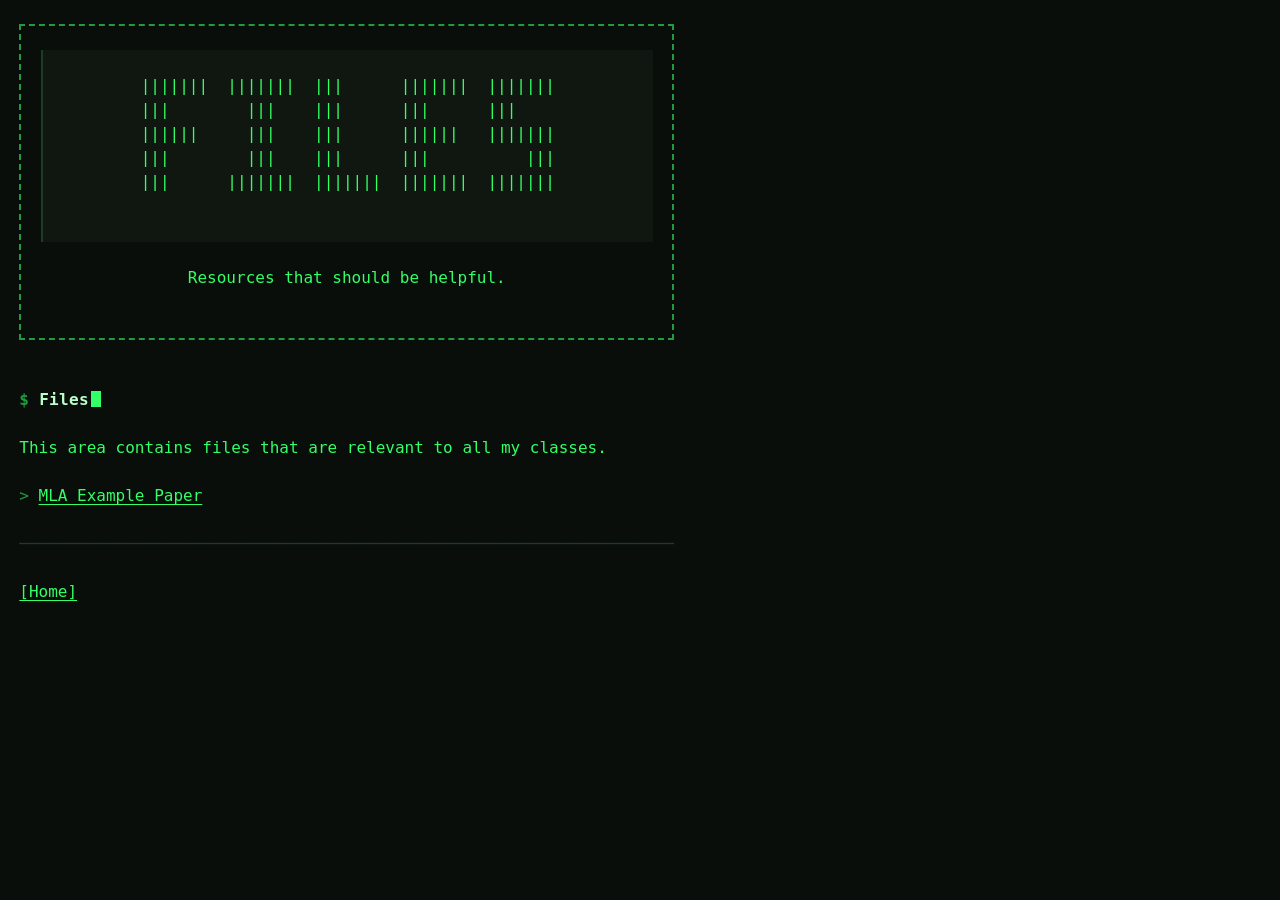
==== files/index.html @ 60ced68f "first site commit." ====
<!DOCTYPE html>
<html lang="en">
<head>
<meta charset="utf-8">
<meta name="viewport" content="width=device-width, initial-scale=1">
<title>FYC - Files for All Classes</title>
<link rel="stylesheet" href="/main.css">
</head>
<header class="banner">
  <pre class="ascii" aria-hidden="true">
|||||||  |||||||  |||      |||||||  |||||||
|||        |||    |||      |||      |||    
||||||     |||    |||      ||||||   |||||||
|||        |||    |||      |||          |||
|||      |||||||  |||||||  |||||||  |||||||
  </pre>
  <p>Resources that should be helpful.</p>
</header>
<body>
<h1>Files</h1>
<p>This area contains files that are relevant to all my classes.</p>
<ul>
<li><a href="mla-ex">MLA Example Paper</a></li>
</ul>
<hr>
<a href="/index.html">[Home]</a>
</body>
</html>
---- main.css ----
/* terminal.css — CRT phosphor stylesheet
   Themes: default (green P1). Add class="amber" or class="ice" to <html>.
   Options: class="scanlines" on <html> for the CRT overlay.
            class="crt" on <html> adds phosphor glow to text. */

:root {
  --bg:        #0a0e0a;
  --bg-raised: #101610;
  --fg:        #33ff66;
  --fg-dim:    #1f9c3f;
  --fg-bright: #b9ffcc;
  --accent:    #ffd866;
  --rule:      #1a3d24;

  --mono: "IBM Plex Mono", "DejaVu Sans Mono", "Liberation Mono",
          Menlo, Consolas, ui-monospace, monospace;

  --ch: 1ch;
  --line: 1.5rem;          /* vertical rhythm unit */
  --measure: 72ch;
}

html.amber {
  --bg: #100c04; --bg-raised: #191207;
  --fg: #ffb000; --fg-dim: #9c6b00; --fg-bright: #ffe0a3;
  --accent: #ff7043; --rule: #3d2a08;
}

html.ice {
  --bg: #05080d; --bg-raised: #0c1119;
  --fg: #a8d8ff; --fg-dim: #5b7fa3; --fg-bright: #e6f4ff;
  --accent: #ff5f87; --rule: #16273a;
}

*, *::before, *::after { box-sizing: border-box; }

html {
  background: var(--bg);
  font-size: 16px;
  -webkit-text-size-adjust: 100%;
}

body {
  margin: 0;
  padding: var(--line) calc(2 * var(--ch));
  max-width: var(--measure);
  color: var(--fg);
  font-family: var(--mono);
  font-size: 1rem;
  line-height: var(--line);
  font-variant-ligatures: none;
  text-rendering: optimizeSpeed;
}

/* Everything sits on the same baseline grid */
p, ul, ol, dl, pre, blockquote, table, figure, hr, form {
  margin: 0 0 var(--line);
}

/* ---------- type ---------- */

h1, h2, h3, h4, h5, h6 {
  margin: calc(2 * var(--line)) 0 var(--line);
  font-size: 1rem;
  font-weight: 700;
  line-height: var(--line);
  color: var(--fg-bright);
  letter-spacing: 0.02em;
}
h1 { margin-top: 0; }

/* Heading level encoded as a prompt depth, not decoration */
h1::before { content: "$ "; color: var(--fg-dim); }
h2::before { content: "## "; color: var(--fg-dim); }
h3::before { content: "### "; color: var(--fg-dim); }
h4::before { content: "#### "; color: var(--fg-dim); }

/* The one bold move: a live cursor after the page title */
h1::after {
  content: "";
  display: inline-block;
  width: 1ch;
  height: 1em;
  margin-left: 0.15em;
  vertical-align: -0.15em;
  background: var(--fg);
  animation: blink 1.06s steps(1, end) infinite;
}
@keyframes blink { 0%, 50% { opacity: 1; } 50.01%, 100% { opacity: 0; } }

strong, b { color: var(--fg-bright); font-weight: 700; }
em, i, cite { font-style: italic; color: inherit; }
small     { color: var(--fg-dim); font-size: 1rem; }

::selection { background: var(--fg); color: var(--bg); text-shadow: none; }

/* ---------- links ---------- */

a {
  color: var(--fg);
  text-decoration: underline;
  text-underline-offset: 0.2em;
}
a:hover,
a:focus-visible {
  background: var(--fg);
  color: var(--bg);
  text-decoration: none;
  outline: none;
}
a:visited { color: var(--fg-dim); }

:focus-visible {
  outline: 2px solid var(--accent);
  outline-offset: 2px;
}

/* ---------- lists ---------- */

ul, ol { padding-left: calc(3 * var(--ch)); }
ul { list-style: none; padding-left: 0; }

ul li { position: relative; padding-left: calc(2 * var(--ch)); }
ul li::before {
  content: ">";
  position: absolute;
  left: 0;
  color: var(--fg-dim);
}
ul ul li::before  { content: "-"; }
ul ul ul li::before { content: "·"; }

ul ul { padding-left: calc(2 * var(--ch)); margin-bottom: 0; }
ol ol, ul ol, ol ul { margin-bottom: 0; }
li::marker { color: var(--fg-dim); }

/* ---------- code ---------- */

code, kbd, samp { font-family: var(--mono); font-size: 1em; }

code {
  color: var(--accent);
  background: var(--bg-raised);
  padding: 0 0.3ch;
}

pre {
  background: var(--bg-raised);
  border-left: 2px solid var(--rule);
  padding: var(--line) calc(2 * var(--ch));
  overflow-x: auto;
  white-space: pre;
  tab-size: 4;
}
pre code { background: none; padding: 0; color: var(--fg); }

kbd {
  border: 1px solid var(--rule);
  padding: 0 0.4ch;
  color: var(--fg-bright);
}

/* ---------- blocks ---------- */

blockquote {
  padding-left: calc(2 * var(--ch));
  border-left: 2px solid var(--rule);
  color: var(--fg-dim);
}

hr {
  border: 0;
  height: var(--line);
  line-height: var(--line);
  color: var(--rule);
  overflow: hidden;
}
hr::before {
  content: "────────────────────────────────────────────────────────────────────────";
  white-space: nowrap;
}

img, video, canvas, svg {
  max-width: 100%;
  height: auto;
  filter: grayscale(1) contrast(1.1);
}
figcaption { color: var(--fg-dim); }

/* ---------- tables ---------- */

table {
  width: 100%;
  border-collapse: collapse;
  font-variant-numeric: tabular-nums;
}
th, td {
  padding: 0 var(--ch);
  text-align: left;
  vertical-align: top;
  border-bottom: 1px solid var(--rule);
}
th { color: var(--fg-bright); border-bottom: 2px solid var(--rule); }
caption { text-align: left; color: var(--fg-dim); padding-bottom: 0.5rem; }

/* ---------- forms ---------- */

input, textarea, select, button {
  font: inherit;
  color: var(--fg);
  background: var(--bg-raised);
  border: 1px solid var(--rule);
  padding: 0 var(--ch);
  border-radius: 0;
}
textarea { width: 100%; padding: 0.25rem var(--ch); resize: vertical; }
input::placeholder, textarea::placeholder { color: var(--fg-dim); }

button, input[type="submit"], input[type="button"] {
  cursor: pointer;
  color: var(--fg-bright);
  padding: 0 calc(2 * var(--ch));
}
button::before, input[type="submit"]::before { content: "["; }
button::after,  input[type="submit"]::after  { content: "]"; }
button:hover, input[type="submit"]:hover {
  background: var(--fg);
  color: var(--bg);
}

/* ---------- nav ---------- */

nav ul { display: flex; flex-wrap: wrap; gap: 0 calc(2 * var(--ch)); }
nav ul li::before { content: none; }
nav a { text-decoration: none; }
nav a::before { content: "["; color: var(--fg-dim); }
nav a::after  { content: "]"; color: var(--fg-dim); }
nav a:hover::before, nav a:hover::after { color: inherit; }

header, footer { border-bottom: 1px solid var(--rule); padding-bottom: var(--line); margin-bottom: var(--line); }
footer { border-bottom: 0; border-top: 1px solid var(--rule); padding: var(--line) 0 0; margin: calc(2 * var(--line)) 0 0; color: var(--fg-dim); }

/* ---------- optional CRT effects ---------- */

html.crt body { text-shadow: 0 0 4px currentColor; }

html.scanlines body::after {
  content: "";
  position: fixed;
  inset: 0;
  pointer-events: none;
  z-index: 9999;
  background: repeating-linear-gradient(
    to bottom,
    rgba(0, 0, 0, 0.22) 0px,
    rgba(0, 0, 0, 0.22) 1px,
    transparent 1px,
    transparent 3px
  );
}

/* ---------- accessibility & small screens ---------- */

@media (prefers-reduced-motion: reduce) {
  h1::after { animation: none; }
  *, *::before, *::after { transition: none !important; }
}

@media (max-width: 40rem) {
  body { padding: var(--line) var(--ch); font-size: 0.9375rem; }
  pre { padding: var(--line) var(--ch); }
}

@media print {
  html, body { background: #fff; color: #000; }
  a { color: #000; }
  h1::after, html.scanlines body::after { display: none; }
}

/* ---------- MLA specimen block ---------- */

/* ---------- MLA specimen block ---------- */

.mla {
  background: #fff;
  background-clip: content-box;
  color: #000;
  font-family: "Times New Roman", Times, Tinos, serif;
  font-size: 1.0625rem;
  line-height: 2;
  padding: 0.75rem;                /* the dark gutter */
  margin: 0 0 var(--line);
  border: 2px dashed var(--fg-dim);
  text-shadow: none;
  text-rendering: optimizeLegibility;
}

.mla p {
  margin: 0;
  padding: 1.5rem 2rem 1.5rem 3.5rem;
  text-indent: -0.5in;
}

.mla em, .mla i, .mla cite { font-style: italic; }
.mla a { color: #000; text-decoration: underline; }
.mla a:hover { background: #000; color: #fff; }
.mla ::selection { background: #000; color: #fff; }

/* ---------- banner ---------- */

.banner {
  border: 2px dashed var(--fg-dim);
  padding: var(--line) calc(2 * var(--ch));
  margin: 0 0 calc(2 * var(--line));
  text-align: center;
}

.banner h1 {
  margin: 0;
  letter-spacing: 0.35em;
  text-indent: 0.35em;        /* recentres against trailing letter-space */
  color: var(--fg-bright);
}
.banner h1::before { content: none; }   /* drop the $ prompt inside a frame */

.banner .tagline {
  margin: calc(0.5 * var(--line)) 0 0;
  color: var(--fg-dim);
}
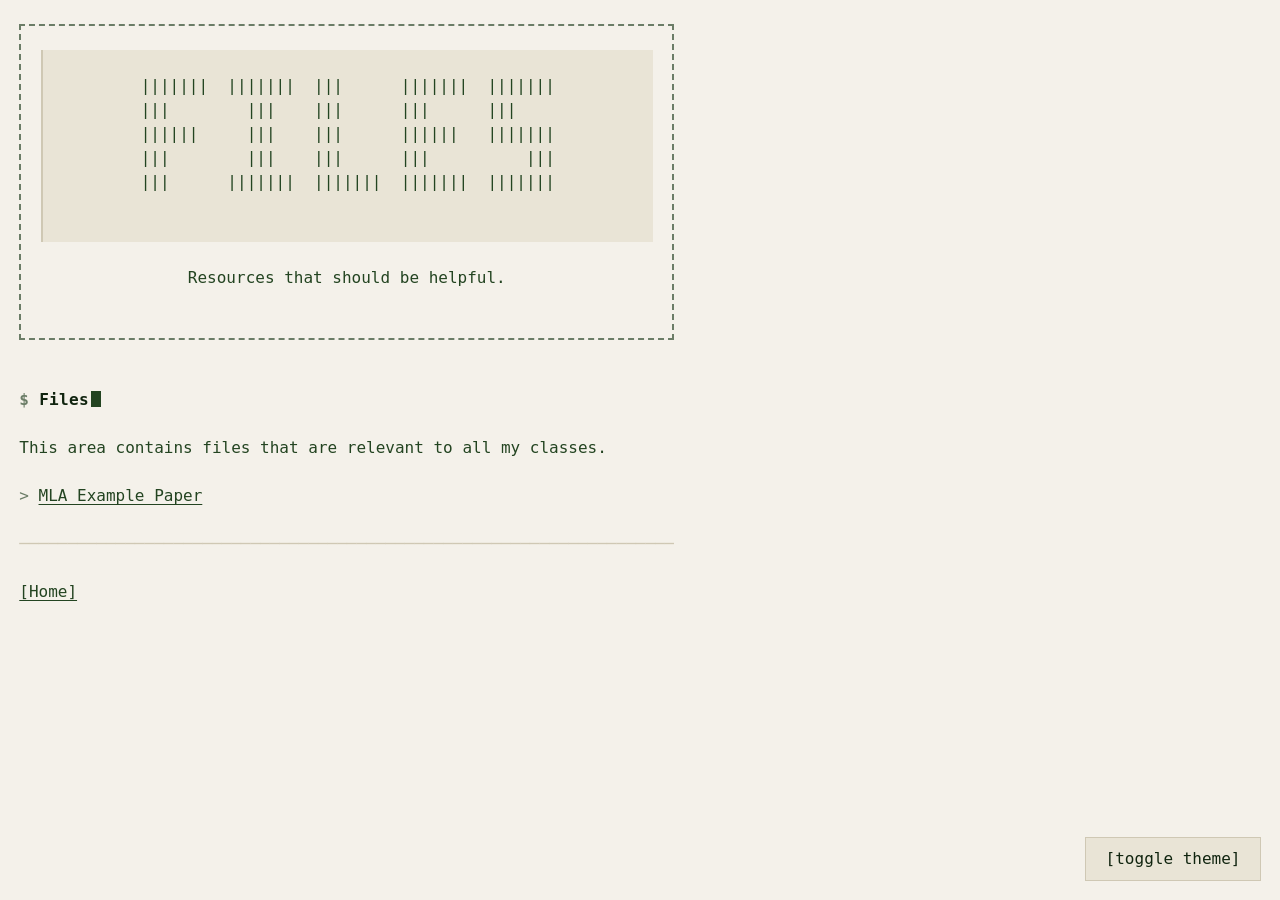
==== commit 830deba4: "css fixes, light/dark mode added, and updates to mla." ====
--- a/files/index.html
+++ b/files/index.html
@@ -2,9 +2,10 @@
 <html lang="en">
 <head>
 <meta charset="utf-8">
-<meta name="viewport" content="width=device-width, initial-scale=1">
+<meta name="viewport" content="width=device-width, initial-scale=1, viewport-fit=cover">
 <title>FYC - Files for All Classes</title>
-<link rel="stylesheet" href="/main.css">
+<link rel="stylesheet" href="/enc.css">
+<script src="/theme.js"></script>
 </head>
 <header class="banner">
   <pre class="ascii" aria-hidden="true">
@@ -15,6 +16,7 @@
 |||      |||||||  |||||||  |||||||  |||||||
   </pre>
   <p>Resources that should be helpful.</p>
+  <button id="theme-toggle" class="theme-toggle" type="button" aria-label="Toggle light/dark mode">toggle theme</button>
 </header>
 <body>
 <h1>Files</h1>
--- a/enc.css
+++ b/enc.css
@@ -0,0 +1,361 @@
+/* terminal.css — CRT phosphor stylesheet
+   Themes: default (green P1). Add class="amber" or class="ice" to <html>.
+   Options: class="scanlines" on <html> for the CRT overlay.
+            class="crt" on <html> adds phosphor glow to text. */
+
+:root {
+  --bg:        #0a0e0a;
+  --bg-raised: #101610;
+  --fg:        #33ff66;
+  --fg-dim:    #1f9c3f;
+  --fg-bright: #b9ffcc;
+  --accent:    #ffd866;
+  --rule:      #1a3d24;
+
+  --mono: "IBM Plex Mono", "DejaVu Sans Mono", "Liberation Mono",
+          Menlo, Consolas, ui-monospace, monospace;
+
+  --ch: 1ch;
+  --line: 1.5rem;          /* vertical rhythm unit */
+  --measure: 72ch;
+}
+
+html.amber {
+  --bg: #100c04; --bg-raised: #191207;
+  --fg: #ffb000; --fg-dim: #9c6b00; --fg-bright: #ffe0a3;
+  --accent: #ff7043; --rule: #3d2a08;
+}
+
+html.ice {
+  --bg: #05080d; --bg-raised: #0c1119;
+  --fg: #a8d8ff; --fg-dim: #5b7fa3; --fg-bright: #e6f4ff;
+  --accent: #ff5f87; --rule: #16273a;
+}
+
+/* Light mode — paper terminal, not a color-scheme swap of the phosphor look */
+html.light {
+  --bg:        #f4f1ea;
+  --bg-raised: #e9e4d6;
+  --fg:        #234421;
+  --fg-dim:    #6b7d67;
+  --fg-bright: #10240f;
+  --accent:    #a34e00;
+  --rule:      #cfc8b4;
+}
+html.light img, html.light video, html.light canvas, html.light svg {
+  filter: none;
+}
+html.light h1::after { background: var(--fg); }
+
+*, *::before, *::after { box-sizing: border-box; }
+
+html {
+  background: var(--bg);
+  font-size: 16px;
+  -webkit-text-size-adjust: 100%;
+}
+
+body {
+  margin: 0;
+  padding: var(--line) calc(2 * var(--ch));
+  max-width: var(--measure);
+  color: var(--fg);
+  font-family: var(--mono);
+  font-size: 1rem;
+  line-height: var(--line);
+  font-variant-ligatures: none;
+  text-rendering: optimizeSpeed;
+}
+
+/* Everything sits on the same baseline grid */
+p, ul, ol, dl, pre, blockquote, table, figure, hr, form {
+  margin: 0 0 var(--line);
+}
+
+/* ---------- type ---------- */
+
+h1, h2, h3, h4, h5, h6 {
+  margin: calc(2 * var(--line)) 0 var(--line);
+  font-size: 1rem;
+  font-weight: 700;
+  line-height: var(--line);
+  color: var(--fg-bright);
+  letter-spacing: 0.02em;
+}
+h1 { margin-top: 0; }
+
+/* Heading level encoded as a prompt depth, not decoration */
+h1::before { content: "$ "; color: var(--fg-dim); }
+h2::before { content: "## "; color: var(--fg-dim); }
+h3::before { content: "### "; color: var(--fg-dim); }
+h4::before { content: "#### "; color: var(--fg-dim); }
+
+/* The one bold move: a live cursor after the page title */
+h1::after {
+  content: "";
+  display: inline-block;
+  width: 1ch;
+  height: 1em;
+  margin-left: 0.15em;
+  vertical-align: -0.15em;
+  background: var(--fg);
+  animation: blink 1.06s steps(1, end) infinite;
+}
+@keyframes blink { 0%, 50% { opacity: 1; } 50.01%, 100% { opacity: 0; } }
+
+strong, b { color: var(--fg-bright); font-weight: 700; }
+em, i, cite { font-style: italic; color: inherit; }
+small     { color: var(--fg-dim); font-size: 1rem; }
+
+::selection { background: var(--fg); color: var(--bg); text-shadow: none; }
+
+/* ---------- links ---------- */
+
+a {
+  color: var(--fg);
+  text-decoration: underline;
+  text-underline-offset: 0.2em;
+}
+a:hover,
+a:focus-visible {
+  background: var(--fg);
+  color: var(--bg);
+  text-decoration: none;
+  outline: none;
+}
+a:visited { color: var(--fg-dim); }
+
+:focus-visible {
+  outline: 2px solid var(--accent);
+  outline-offset: 2px;
+}
+
+/* ---------- lists ---------- */
+
+ul, ol { padding-left: calc(3 * var(--ch)); }
+ul { list-style: none; padding-left: 0; }
+
+ul li { position: relative; padding-left: calc(2 * var(--ch)); }
+ul li::before {
+  content: ">";
+  position: absolute;
+  left: 0;
+  color: var(--fg-dim);
+}
+ul ul li::before  { content: "-"; }
+ul ul ul li::before { content: "·"; }
+
+ul ul { padding-left: calc(2 * var(--ch)); margin-bottom: 0; }
+ol ol, ul ol, ol ul { margin-bottom: 0; }
+li::marker { color: var(--fg-dim); }
+
+/* ---------- code ---------- */
+
+code, kbd, samp { font-family: var(--mono); font-size: 1em; }
+
+code {
+  color: var(--accent);
+  background: var(--bg-raised);
+  padding: 0 0.3ch;
+}
+
+pre {
+  background: var(--bg-raised);
+  border-left: 2px solid var(--rule);
+  padding: var(--line) calc(2 * var(--ch));
+  overflow-x: auto;
+  white-space: pre;
+  tab-size: 4;
+}
+pre code { background: none; padding: 0; color: var(--fg); }
+
+kbd {
+  border: 1px solid var(--rule);
+  padding: 0 0.4ch;
+  color: var(--fg-bright);
+}
+
+/* ---------- blocks ---------- */
+
+blockquote {
+  padding-left: calc(2 * var(--ch));
+  border-left: 2px solid var(--rule);
+  color: var(--fg-dim);
+}
+
+hr {
+  border: 0;
+  height: var(--line);
+  line-height: var(--line);
+  color: var(--rule);
+  overflow: hidden;
+}
+hr::before {
+  content: "────────────────────────────────────────────────────────────────────────";
+  white-space: nowrap;
+}
+
+img, video, canvas, svg {
+  max-width: 100%;
+  height: auto;
+  filter: grayscale(1) contrast(1.1);
+}
+figcaption { color: var(--fg-dim); }
+
+/* ---------- tables ---------- */
+
+table {
+  width: 100%;
+  border-collapse: collapse;
+  font-variant-numeric: tabular-nums;
+}
+th, td {
+  padding: 0 var(--ch);
+  text-align: left;
+  vertical-align: top;
+  border-bottom: 1px solid var(--rule);
+}
+th { color: var(--fg-bright); border-bottom: 2px solid var(--rule); }
+caption { text-align: left; color: var(--fg-dim); padding-bottom: 0.5rem; }
+
+/* ---------- forms ---------- */
+
+input, textarea, select, button {
+  font: inherit;
+  color: var(--fg);
+  background: var(--bg-raised);
+  border: 1px solid var(--rule);
+  padding: 0 var(--ch);
+  border-radius: 0;
+}
+textarea { width: 100%; padding: 0.25rem var(--ch); resize: vertical; }
+input::placeholder, textarea::placeholder { color: var(--fg-dim); }
+
+button, input[type="submit"], input[type="button"] {
+  cursor: pointer;
+  color: var(--fg-bright);
+  padding: 0 calc(2 * var(--ch));
+}
+button::before, input[type="submit"]::before { content: "["; }
+button::after,  input[type="submit"]::after  { content: "]"; }
+button:hover, input[type="submit"]:hover {
+  background: var(--fg);
+  color: var(--bg);
+}
+
+/* ---------- nav ---------- */
+
+nav ul { display: flex; flex-wrap: wrap; gap: 0 calc(2 * var(--ch)); }
+nav ul li::before { content: none; }
+nav a { text-decoration: none; }
+nav a::before { content: "["; color: var(--fg-dim); }
+nav a::after  { content: "]"; color: var(--fg-dim); }
+nav a:hover::before, nav a:hover::after { color: inherit; }
+
+header, footer { border-bottom: 1px solid var(--rule); padding-bottom: var(--line); margin-bottom: var(--line); }
+footer { border-bottom: 0; border-top: 1px solid var(--rule); padding: var(--line) 0 0; margin: calc(2 * var(--line)) 0 0; color: var(--fg-dim); }
+
+/* ---------- optional CRT effects ---------- */
+
+html.crt body { text-shadow: 0 0 4px currentColor; }
+
+html.scanlines body::after {
+  content: "";
+  position: fixed;
+  inset: 0;
+  pointer-events: none;
+  z-index: 9999;
+  background: repeating-linear-gradient(
+    to bottom,
+    rgba(0, 0, 0, 0.22) 0px,
+    rgba(0, 0, 0, 0.22) 1px,
+    transparent 1px,
+    transparent 3px
+  );
+}
+
+/* ---------- accessibility & small screens ---------- */
+
+@media (prefers-reduced-motion: reduce) {
+  h1::after { animation: none; }
+  *, *::before, *::after { transition: none !important; }
+}
+
+@media (max-width: 40rem) {
+  body { padding: var(--line) var(--ch); font-size: 0.9375rem; }
+  pre { padding: var(--line) var(--ch); }
+}
+
+@media print {
+  html, body { background: #fff; color: #000; }
+  a { color: #000; }
+  h1::after, html.scanlines body::after { display: none; }
+}
+
+/* ---------- MLA specimen block ---------- */
+
+/* ---------- MLA specimen block ---------- */
+
+.mla {
+  background: #fff;
+  background-clip: content-box;
+  color: #000;
+  font-family: "Times New Roman", Times, Tinos, serif;
+  font-size: 1.0625rem;
+  line-height: 2;
+  padding: 0.75rem;                /* the dark gutter */
+  margin: 0 0 var(--line);
+  border: 2px dashed var(--fg-dim);
+  text-shadow: none;
+  text-rendering: optimizeLegibility;
+}
+
+.mla p {
+  margin: 0;
+  padding: 1.5rem 2rem 1.5rem 3.5rem;
+  text-indent: -0.5in;
+}
+
+.mla em, .mla i, .mla cite { font-style: italic; }
+.mla a { color: #000; text-decoration: underline; }
+.mla a:hover { background: #000; color: #fff; }
+.mla ::selection { background: #000; color: #fff; }
+
+/* ---------- banner ---------- */
+
+.banner {
+  border: 2px dashed var(--fg-dim);
+  padding: var(--line) calc(2 * var(--ch));
+  margin: 0 0 calc(2 * var(--line));
+  text-align: center;
+}
+
+.banner h1 {
+  margin: 0;
+  letter-spacing: 0.35em;
+  text-indent: 0.35em;        /* recentres against trailing letter-space */
+  color: var(--fg-bright);
+}
+.banner h1::before { content: none; }   /* drop the $ prompt inside a frame */
+
+.banner .tagline {
+  margin: calc(0.5 * var(--line)) 0 0;
+  color: var(--fg-dim);
+}
+
+/* ---------- theme toggle ---------- */
+
+.theme-toggle {
+  position: fixed;
+  right: max(calc(2 * var(--ch)), env(safe-area-inset-right, 0px));
+  bottom: max(calc(2 * var(--ch)), env(safe-area-inset-bottom, 0px));
+  z-index: 20;
+  margin: 0;
+  min-height: 44px;
+  padding: 0 calc(2 * var(--ch));
+  background: var(--bg-raised);
+}
+
+@media (max-width: 40rem) {
+  .theme-toggle { font-size: 0.9375rem; }
+}
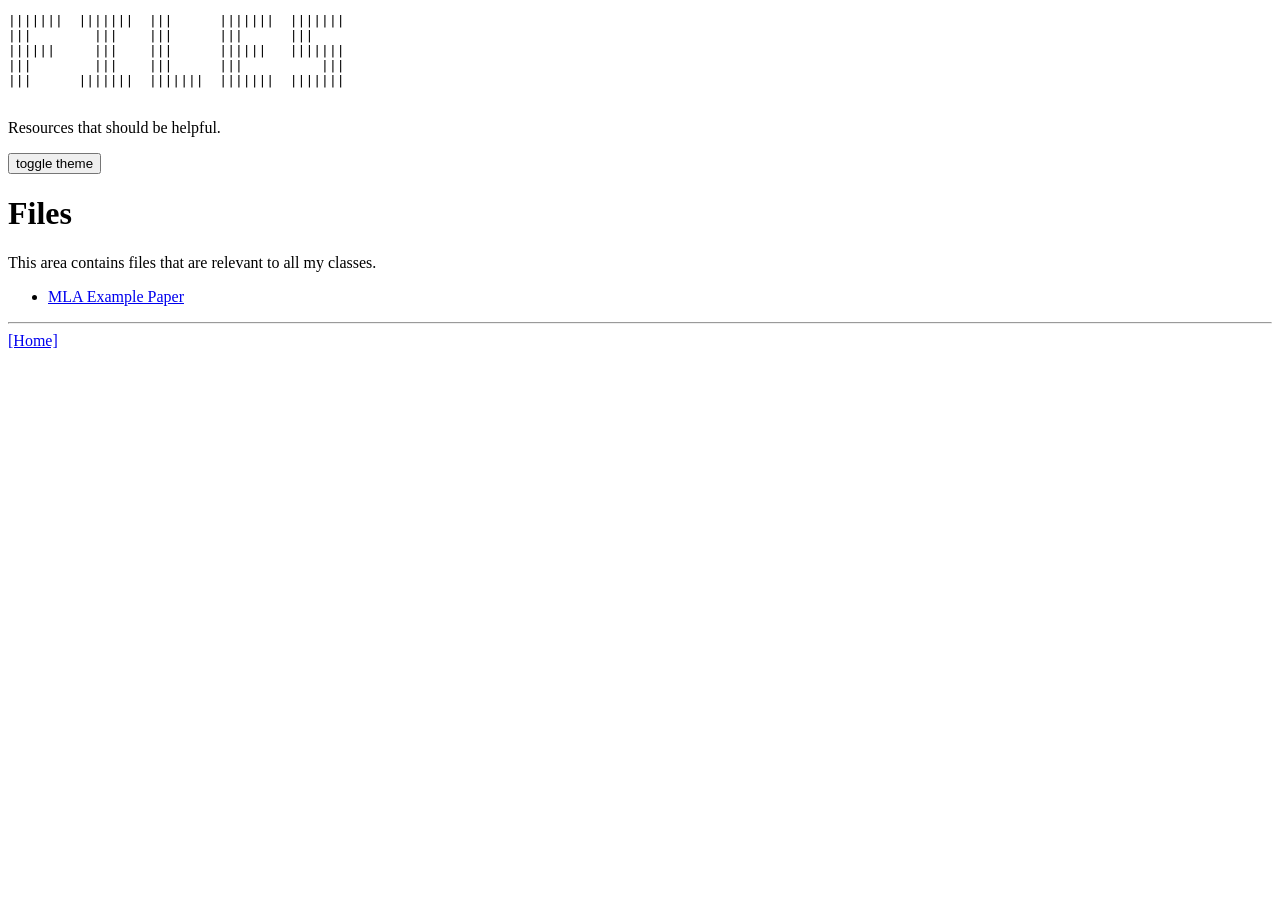
==== commit a251d4aa: "another set of css fixes (paths)." ====
--- a/files/index.html
+++ b/files/index.html
@@ -4,8 +4,8 @@
 <meta charset="utf-8">
 <meta name="viewport" content="width=device-width, initial-scale=1, viewport-fit=cover">
 <title>FYC - Files for All Classes</title>
-<link rel="stylesheet" href="/enc.css">
-<script src="/theme.js"></script>
+<link rel="stylesheet" href="/enc/enc.css">
+<script src="/enc/theme.js"></script>
 </head>
 <header class="banner">
   <pre class="ascii" aria-hidden="true">
@@ -25,6 +25,6 @@
 <li><a href="mla-ex">MLA Example Paper</a></li>
 </ul>
 <hr>
-<a href="/index.html">[Home]</a>
+<a href="/enc/index.html">[Home]</a>
 </body>
 </html>
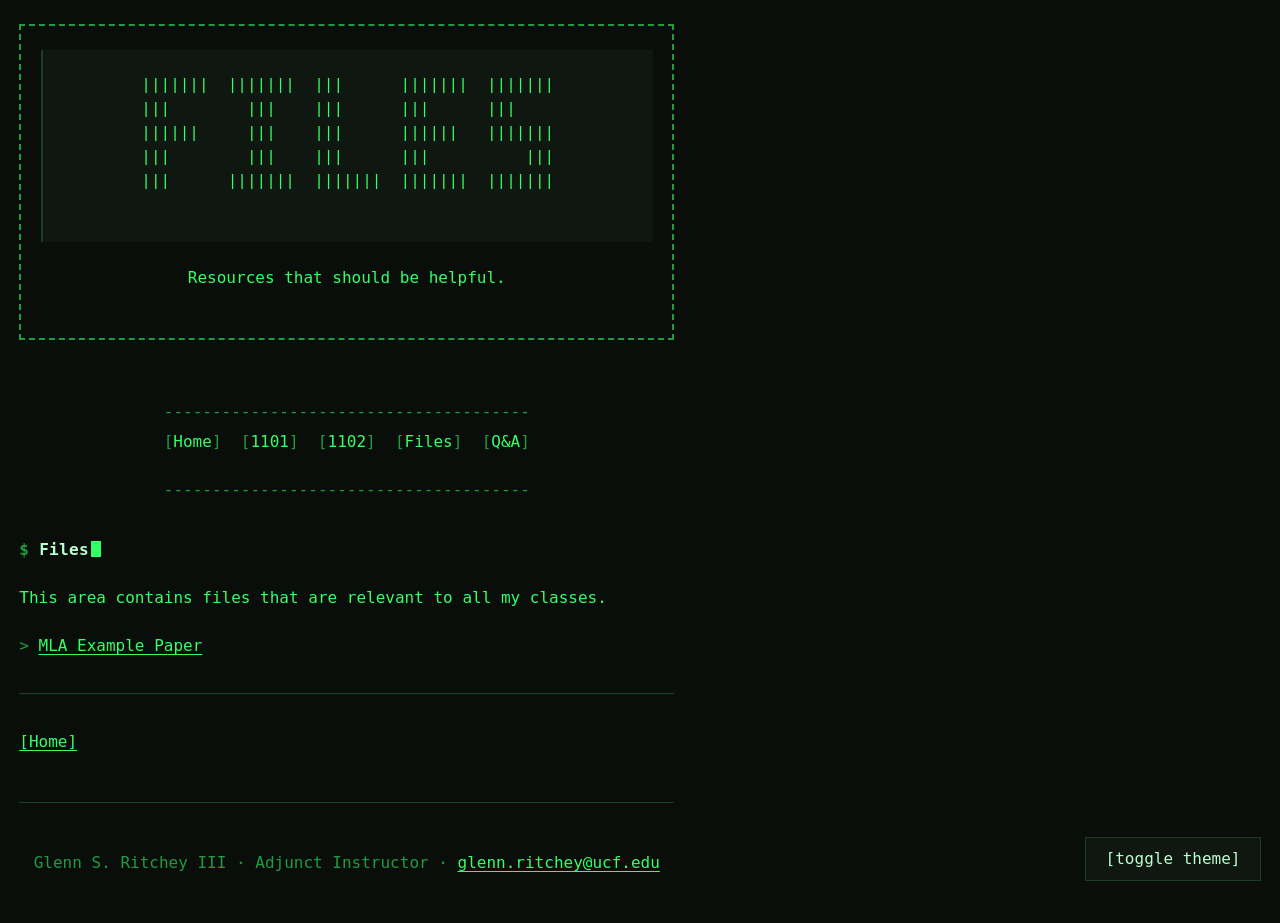
==== commit 50b34701: "update for DWR pres and first round of student questions." ====
--- a/files/index.html
+++ b/files/index.html
@@ -4,8 +4,9 @@
 <meta charset="utf-8">
 <meta name="viewport" content="width=device-width, initial-scale=1, viewport-fit=cover">
 <title>FYC - Files for All Classes</title>
-<link rel="stylesheet" href="/enc/enc.css">
-<script src="/enc/theme.js"></script>
+<link rel="stylesheet" href="../enc.css">
+<script src="../theme.js"></script>
+<script src="../nav.js" defer></script>
 </head>
 <header class="banner">
   <pre class="ascii" aria-hidden="true">
--- a/enc.css
+++ b/enc.css
@@ -0,0 +1,538 @@
+/* terminal.css — CRT phosphor stylesheet
+   Themes: default (green P1). Add class="amber" or class="ice" to <html>.
+   Options: class="scanlines" on <html> for the CRT overlay.
+            class="crt" on <html> adds phosphor glow to text. */
+
+:root {
+  --bg:        #0a0e0a;
+  --bg-raised: #101610;
+  --fg:        #33ff66;
+  --fg-dim:    #1f9c3f;
+  --fg-bright: #b9ffcc;
+  --accent:    #ffd866;
+  --rule:      #1a3d24;
+
+  --mono: "IBM Plex Mono", "DejaVu Sans Mono", "Liberation Mono",
+          Menlo, Consolas, ui-monospace, monospace;
+
+  --ch: 1ch;
+  --line: 1.5rem;          /* vertical rhythm unit */
+  --measure: 72ch;
+}
+
+html.amber {
+  --bg: #100c04; --bg-raised: #191207;
+  --fg: #ffb000; --fg-dim: #9c6b00; --fg-bright: #ffe0a3;
+  --accent: #ff7043; --rule: #3d2a08;
+}
+
+html.ice {
+  --bg: #05080d; --bg-raised: #0c1119;
+  --fg: #a8d8ff; --fg-dim: #5b7fa3; --fg-bright: #e6f4ff;
+  --accent: #ff5f87; --rule: #16273a;
+}
+
+/* Light mode — paper terminal, not a color-scheme swap of the phosphor look */
+html.light {
+  --bg:        #f4f1ea;
+  --bg-raised: #e9e4d6;
+  --fg:        #234421;
+  --fg-dim:    #6b7d67;
+  --fg-bright: #10240f;
+  --accent:    #a34e00;
+  --rule:      #cfc8b4;
+}
+html.light img, html.light video, html.light canvas, html.light svg {
+  filter: none;
+}
+html.light h1::after { background: var(--fg); }
+
+*, *::before, *::after { box-sizing: border-box; }
+
+html {
+  background: var(--bg);
+  font-size: 16px;
+  -webkit-text-size-adjust: 100%;
+}
+
+body {
+  margin: 0;
+  padding: var(--line) calc(2 * var(--ch));
+  max-width: var(--measure);
+  color: var(--fg);
+  font-family: var(--mono);
+  font-size: 1rem;
+  line-height: var(--line);
+  font-variant-ligatures: none;
+  text-rendering: optimizeSpeed;
+}
+
+/* Everything sits on the same baseline grid */
+p, ul, ol, dl, pre, blockquote, table, figure, hr, form {
+  margin: 0 0 var(--line);
+}
+
+/* ---------- type ---------- */
+
+h1, h2, h3, h4, h5, h6 {
+  margin: calc(2 * var(--line)) 0 var(--line);
+  font-size: 1rem;
+  font-weight: 700;
+  line-height: var(--line);
+  color: var(--fg-bright);
+  letter-spacing: 0.02em;
+}
+h1 { margin-top: 0; }
+
+/* Heading level encoded as a prompt depth, not decoration */
+h1::before { content: "$ "; color: var(--fg-dim); }
+h2::before { content: "## "; color: var(--fg-dim); }
+h3::before { content: "### "; color: var(--fg-dim); }
+h4::before { content: "#### "; color: var(--fg-dim); }
+
+/* The one bold move: a live cursor after the page title */
+h1::after {
+  content: "";
+  display: inline-block;
+  width: 1ch;
+  height: 1em;
+  margin-left: 0.15em;
+  vertical-align: -0.15em;
+  background: var(--fg);
+  animation: blink 1.06s steps(1, end) infinite;
+}
+@keyframes blink { 0%, 50% { opacity: 1; } 50.01%, 100% { opacity: 0; } }
+
+strong, b { color: var(--fg-bright); font-weight: 700; }
+em, i, cite { font-style: italic; color: inherit; }
+small     { color: var(--fg-dim); font-size: 1rem; }
+
+::selection { background: var(--fg); color: var(--bg); text-shadow: none; }
+
+/* ---------- links ---------- */
+
+a {
+  color: var(--fg);
+  text-decoration: underline;
+  text-underline-offset: 0.2em;
+}
+a:hover,
+a:focus-visible {
+  background: var(--fg);
+  color: var(--bg);
+  text-decoration: none;
+  outline: none;
+}
+a:visited { color: var(--fg-dim); }
+
+:focus-visible {
+  outline: 2px solid var(--accent);
+  outline-offset: 2px;
+}
+
+/* ---------- lists ---------- */
+
+ul, ol { padding-left: calc(3 * var(--ch)); }
+ul { list-style: none; padding-left: 0; }
+
+ul li { position: relative; padding-left: calc(2 * var(--ch)); }
+ul li::before {
+  content: ">";
+  position: absolute;
+  left: 0;
+  color: var(--fg-dim);
+}
+ul ul li::before  { content: "-"; }
+ul ul ul li::before { content: "·"; }
+
+ul ul { padding-left: calc(2 * var(--ch)); margin-bottom: 0; }
+ol ol, ul ol, ol ul { margin-bottom: 0; }
+li::marker { color: var(--fg-dim); }
+
+/* ---------- code ---------- */
+
+code, kbd, samp { font-family: var(--mono); font-size: 1em; }
+
+code {
+  color: var(--accent);
+  background: var(--bg-raised);
+  padding: 0 0.3ch;
+}
+
+pre {
+  background: var(--bg-raised);
+  border-left: 2px solid var(--rule);
+  padding: var(--line) calc(2 * var(--ch));
+  overflow-x: auto;
+  white-space: pre;
+  tab-size: 4;
+}
+pre code { background: none; padding: 0; color: var(--fg); }
+
+kbd {
+  border: 1px solid var(--rule);
+  padding: 0 0.4ch;
+  color: var(--fg-bright);
+}
+
+/* ---------- blocks ---------- */
+
+blockquote {
+  padding-left: calc(2 * var(--ch));
+  border-left: 2px solid var(--rule);
+  color: var(--fg-dim);
+}
+
+hr {
+  border: 0;
+  height: var(--line);
+  line-height: var(--line);
+  color: var(--rule);
+  overflow: hidden;
+}
+hr::before {
+  content: "────────────────────────────────────────────────────────────────────────";
+  white-space: nowrap;
+}
+
+img, video, canvas, svg {
+  max-width: 100%;
+  height: auto;
+  filter: grayscale(1) contrast(1.1);
+}
+figcaption { color: var(--fg-dim); }
+
+/* ---------- tables ---------- */
+
+table {
+  width: 100%;
+  border-collapse: collapse;
+  font-variant-numeric: tabular-nums;
+}
+th, td {
+  padding: 0 var(--ch);
+  text-align: left;
+  vertical-align: top;
+  border-bottom: 1px solid var(--rule);
+}
+th { color: var(--fg-bright); border-bottom: 2px solid var(--rule); }
+caption { text-align: left; color: var(--fg-dim); padding-bottom: 0.5rem; }
+
+/* ---------- forms ---------- */
+
+input, textarea, select, button {
+  font: inherit;
+  color: var(--fg);
+  background: var(--bg-raised);
+  border: 1px solid var(--rule);
+  padding: 0 var(--ch);
+  border-radius: 0;
+}
+textarea { width: 100%; padding: 0.25rem var(--ch); resize: vertical; }
+input::placeholder, textarea::placeholder { color: var(--fg-dim); }
+
+button, input[type="submit"], input[type="button"] {
+  cursor: pointer;
+  color: var(--fg-bright);
+  padding: 0 calc(2 * var(--ch));
+}
+button::before, input[type="submit"]::before { content: "["; }
+button::after,  input[type="submit"]::after  { content: "]"; }
+button:hover, input[type="submit"]:hover {
+  background: var(--fg);
+  color: var(--bg);
+}
+
+/* ---------- nav ---------- */
+
+nav {
+  margin: 0 0 var(--line);
+  padding: calc(0.5 * var(--line)) 0;
+  text-align: center;
+}
+nav::before,
+nav::after {
+  content: "--------------------------------------";
+  display: block;
+  color: var(--fg-dim);
+  white-space: nowrap;
+  overflow: hidden;
+}
+nav::before { margin-bottom: calc(0.25 * var(--line)); }
+nav::after  { margin-top: calc(0.25 * var(--line)); }
+
+nav ul { display: flex; flex-wrap: wrap; justify-content: center; gap: 0 calc(2 * var(--ch)); }
+nav ul li { padding-left: 0; }
+nav ul li::before { content: none; }
+nav a { text-decoration: none; }
+nav a::before { content: "["; color: var(--fg-dim); }
+nav a::after  { content: "]"; color: var(--fg-dim); }
+nav a:hover::before, nav a:hover::after { color: inherit; }
+
+header, footer { border-bottom: 1px solid var(--rule); padding-bottom: var(--line); margin-bottom: var(--line); }
+footer { border-bottom: 0; border-top: 1px solid var(--rule); padding: var(--line) 0 0; margin: calc(2 * var(--line)) 0 0; color: var(--fg-dim); }
+
+/* ---------- optional CRT effects ---------- */
+
+html.crt body { text-shadow: 0 0 4px currentColor; }
+
+html.scanlines body::after {
+  content: "";
+  position: fixed;
+  inset: 0;
+  pointer-events: none;
+  z-index: 9999;
+  background: repeating-linear-gradient(
+    to bottom,
+    rgba(0, 0, 0, 0.22) 0px,
+    rgba(0, 0, 0, 0.22) 1px,
+    transparent 1px,
+    transparent 3px
+  );
+}
+
+/* ---------- accessibility & small screens ---------- */
+
+@media (prefers-reduced-motion: reduce) {
+  h1::after { animation: none; }
+  *, *::before, *::after { transition: none !important; }
+}
+
+@media (max-width: 40rem) {
+  body { padding: var(--line) var(--ch); font-size: 0.9375rem; }
+  pre { padding: var(--line) var(--ch); }
+}
+
+@media print {
+  html, body { background: #fff; color: #000; }
+  a { color: #000; }
+  h1::after, html.scanlines body::after { display: none; }
+}
+
+/* ---------- MLA specimen block ---------- */
+
+.mla {
+  background: #fff;
+  background-clip: content-box;
+  color: #000;
+  font-family: "Times New Roman", Times, Tinos, serif;
+  font-size: 1.0625rem;
+  line-height: 2;
+  padding: 0.75rem;                /* the dark gutter */
+  margin: 0 0 var(--line);
+  border: 2px dashed var(--fg-dim);
+  text-shadow: none;
+  text-rendering: optimizeLegibility;
+}
+
+.mla p {
+  margin: 0;
+  padding: 1.5rem 2rem 1.5rem 3.5rem;
+  text-indent: -0.5in;
+}
+
+.mla em, .mla i, .mla cite { font-style: italic; }
+.mla a { color: #000; text-decoration: underline; }
+.mla a:hover { background: #000; color: #fff; }
+.mla ::selection { background: #000; color: #fff; }
+
+/* ---------- banner ---------- */
+
+.banner {
+  border: 2px dashed var(--fg-dim);
+  padding: var(--line) calc(2 * var(--ch));
+  margin: 0 0 calc(2 * var(--line));
+  text-align: center;
+}
+
+.banner h1 {
+  margin: 0;
+  letter-spacing: 0.35em;
+  text-indent: 0.35em;        /* recentres against trailing letter-space */
+  color: var(--fg-bright);
+}
+.banner h1::before { content: none; }   /* drop the $ prompt inside a frame */
+
+.banner .tagline {
+  margin: calc(0.5 * var(--line)) 0 0;
+  color: var(--fg-dim);
+}
+
+/* ---------- theme toggle ---------- */
+
+.theme-toggle {
+  position: fixed;
+  right: max(calc(2 * var(--ch)), env(safe-area-inset-right, 0px));
+  bottom: max(calc(2 * var(--ch)), env(safe-area-inset-bottom, 0px));
+  z-index: 20;
+  margin: 0;
+  min-height: 44px;
+  padding: 0 calc(2 * var(--ch));
+  background: var(--bg-raised);
+}
+
+@media (max-width: 40rem) {
+  .theme-toggle { font-size: 0.9375rem; }
+}
+
+/* ---------- question explorer (.qviz) ----------
+   Markup:
+   <div class="qviz">
+     <h1 class="qviz-title">Student Responses to …</h1>
+     <p class="qviz-meta">ENC 1101 · ENC 1102</p>
+     <div class="qviz-band">
+       <button class="qviz-seg" style="flex:9" aria-pressed="true">
+         <span class="qviz-num">01</span><span class="qviz-count">9</span>
+       </button> …
+     </div>
+     <div class="qviz-body">
+       <div class="qviz-list">
+         <button class="qviz-row" aria-pressed="true">
+           <span class="qviz-num">01</span><span>Theme title</span><span>9</span>
+         </button> …
+       </div>
+       <div class="qviz-detail">
+         <h2>Theme title</h2>
+         <p>Unified question…</p>
+         <div class="qviz-group">
+           <span class="qviz-sec">§ 2.1</span>
+           <div><p class="qviz-q">Question… <span class="qviz-meta">ENC 1101</span></p></div>
+         </div> …
+       </div>
+       <div class="qviz-response"> … </div>   (third column)
+     </div>
+   </div>
+   Selected state is aria-pressed="true" on both .qviz-seg and .qviz-row. */
+
+.qviz { margin: 0 0 calc(2 * var(--line)); }
+
+/* Break out of the 72ch body measure so all three columns fit.
+   Body is left-aligned, so the explorer simply extends to the right. */
+body:has(.qviz) { max-width: none; }
+body:has(.qviz) > :not(.qviz) { max-width: var(--measure); }
+.qviz { width: 100%; max-width: 77.5rem; }
+
+.qviz-title { font-style: italic; margin-bottom: calc(0.5 * var(--line)); }
+
+.qviz-meta {
+  display: block;
+  color: var(--fg-dim);
+  font-size: 0.8125rem;
+}
+p.qviz-meta {
+  margin: 0 0 var(--line);
+  padding-bottom: var(--line);
+  border-bottom: 2px solid var(--rule);
+}
+
+/* Reset the site-wide [bracket] buttons inside the explorer */
+.qviz button {
+  font: inherit;
+  border: 0;
+  border-radius: 0;
+  margin: 0;
+  text-align: left;
+}
+.qviz button::before,
+.qviz button::after { content: none; }
+
+/* Proportional band: one segment per theme, flex = question count */
+.qviz-band {
+  display: flex;
+  gap: 2px;
+  height: calc(4 * var(--line));
+  margin-bottom: var(--line);
+}
+.qviz-seg {
+  flex: 1;
+  min-width: 0;
+  padding: calc(0.5 * var(--ch)) var(--ch);
+  display: flex;
+  flex-direction: column;
+  justify-content: space-between;
+  background: var(--fg);
+  color: var(--bg);
+}
+.qviz-seg:hover { background: var(--fg-bright); color: var(--bg); }
+.qviz-seg[aria-pressed="true"] {
+  background: transparent;
+  color: var(--fg);
+  box-shadow: inset 0 0 0 2px var(--fg);
+}
+.qviz-seg[aria-pressed="true"]:hover { background: var(--bg-raised); }
+
+.qviz-num   { font-size: 0.6875rem; font-weight: 700; }
+.qviz-count { font-size: 1.5rem; font-weight: 700; line-height: 1; }
+
+/* Theme list + detail */
+.qviz-body {
+  display: grid;
+  grid-template-columns: 29ch minmax(0, 1.5fr) minmax(0, 1fr);
+  gap: calc(4 * var(--ch));
+  border-top: 2px solid var(--fg);
+  padding-top: var(--line);
+}
+
+.qviz-list { display: flex; flex-direction: column; }
+.qviz-row {
+  display: grid;
+  grid-template-columns: 3ch minmax(0, 1fr) 2ch;
+  gap: var(--ch);
+  padding: calc(0.4 * var(--line)) 0;
+  background: transparent;
+  color: var(--fg);
+  font-size: 0.875rem;
+  line-height: 1.3;
+  border-bottom: 1px solid var(--rule);
+}
+.qviz-row > :last-child { text-align: right; }
+.qviz-row:hover { background: transparent; color: var(--fg-bright); }
+.qviz-row[aria-pressed="true"] { color: var(--fg-bright); font-weight: 700; }
+.qviz-row .qviz-num { padding-top: 2px; }
+
+.qviz-detail h2 { margin: 0 0 var(--line); }
+.qviz-detail > p { margin: 0 0 var(--line); text-wrap: pretty; }
+
+.qviz-group {
+  display: grid;
+  grid-template-columns: 9ch minmax(0, 1fr);
+  gap: calc(2 * var(--ch));
+  border-top: 2px solid var(--rule);
+  padding-top: calc(0.5 * var(--line));
+  margin-bottom: var(--line);
+}
+.qviz-sec { font-weight: 700; color: var(--fg-bright); }
+.qviz-q {
+  margin: 0 0 calc(0.5 * var(--line));
+  font-size: 0.875rem;
+  text-wrap: pretty;
+}
+
+/* Instructor response — <div class="qviz-response"><h2>Instructor response</h2><blockquote><p>…</p></blockquote></div> */
+.qviz-response h2 { margin: 0 0 var(--line); }
+.qviz-response blockquote {
+  margin: 0;
+  border-left: 2px solid var(--fg);
+  color: var(--fg);
+}
+.qviz-response blockquote p { margin: 0 0 calc(0.5 * var(--line)); text-wrap: pretty; }
+.qviz-response blockquote p:last-child { margin-bottom: 0; }
+.qviz-response .qviz-pending { color: var(--fg-dim); }
+
+@media (max-width: 64rem) {
+  .qviz-body { grid-template-columns: 29ch minmax(0, 1fr); }
+  .qviz-response { grid-column: 2; border-top: 2px solid var(--fg); padding-top: var(--line); }
+}
+
+@media (max-width: 40rem) {
+  .qviz-response { grid-column: auto; }
+  .qviz-body { grid-template-columns: minmax(0, 1fr); }
+  .qviz-response { border-top: 2px solid var(--fg); padding-top: var(--line); }
+  .qviz-group { grid-template-columns: minmax(0, 1fr); gap: 0; }
+  .qviz-band { height: calc(3 * var(--line)); }
+}
+
+@media print {
+  .qviz-seg { background: #000; color: #fff; }
+  .qviz-seg[aria-pressed="true"] { background: #fff; color: #000; box-shadow: inset 0 0 0 2px #000; }
+}
